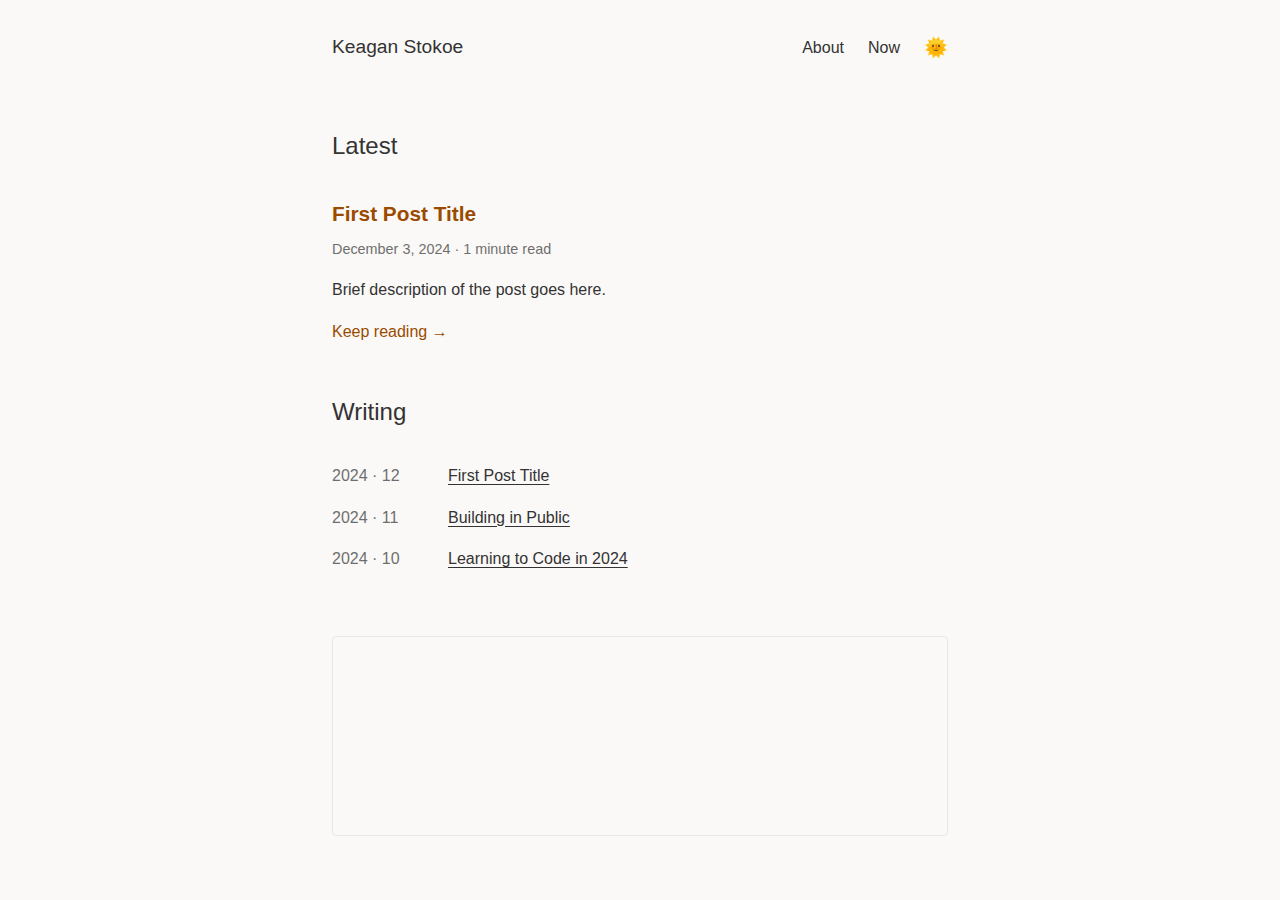
==== index.html @ 036b7d50 "Initial commit: Personal website with dark mode" ====
<!DOCTYPE html>
<html lang="en">
<head>
    <meta charset="UTF-8">
    <meta name="viewport" content="width=device-width, initial-scale=1.0">
    <title>Keagan Stokoe</title>
    <link rel="stylesheet" href="styles.css">
    <script src="theme.js"></script>
</head>
<body>
    <nav>
        <div class="name">Keagan Stokoe</div>
        <div class="nav-links">
            <a href="#about">About</a>
            <a href="#now">Now</a>
            <button class="theme-toggle">🌞</button>
        </div>
    </nav>

    <main>
        <section class="latest">
            <h2>Latest</h2>
            <div class="post-preview">
                <h3><a href="posts/first-post.html">First Post Title</a></h3>
                <div class="post-meta">December 3, 2024 · 1 minute read</div>
                <p>Brief description of the post goes here.</p>
                <a href="posts/first-post.html" class="keep-reading">Keep reading →</a>
            </div>
        </section>

        <section class="writing">
            <h2>Writing</h2>
            <div class="post-list">
                <div class="post-item">
                    <span class="post-date">2024 · 12</span>
                    <a href="posts/first-post.html">First Post Title</a>
                </div>
                <div class="post-item">
                    <span class="post-date">2024 · 11</span>
                    <a href="posts/building-in-public.html">Building in Public</a>
                </div>
                <div class="post-item">
                    <span class="post-date">2024 · 10</span>
                    <a href="posts/learning-to-code.html">Learning to Code in 2024</a>
                </div>
            </div>
        </section>

        <section class="newsletter" style="margin-top: 4rem;">
            <iframe 
                src="https://embeds.beehiiv.com/e0d852ea-4c2e-4827-8b15-ddd411621e42" 
                data-test-id="beehiiv-embed" 
                width="100%" 
                height="200" 
                frameborder="0" 
                scrolling="no" 
                style="border-radius: 4px; border: 1px solid #e5e7eb; margin: 0; background-color: transparent;">
            </iframe>
        </section>
    </main>
</body>
</html>
---- styles.css ----
:root {
    --text-color: #333;
    --bg-color: #faf9f7;
    --link-color: #9B4B00;
    --border-color: #e5e7eb;
}

@media (prefers-color-scheme: dark) {
    :root {
        --text-color: #e5e7eb;
        --bg-color: #1a1a1a;
        --link-color: #c97840;
        --border-color: #2d2d2d;
    }
}

[data-theme="dark"] {
    --text-color: #e5e7eb;
    --bg-color: #1a1a1a;
    --link-color: #c97840;
    --border-color: #2d2d2d;
}

* {
    margin: 0;
    padding: 0;
    box-sizing: border-box;
}

body {
    font-family: -apple-system, BlinkMacSystemFont, "Segoe UI", Roboto, Helvetica, Arial, sans-serif;
    line-height: 1.6;
    color: var(--text-color);
    background-color: var(--bg-color);
    max-width: 680px;
    margin: 0 auto;
    padding: 2rem;
}

nav {
    display: flex;
    justify-content: space-between;
    align-items: center;
    margin-bottom: 4rem;
}

.name {
    font-size: 1.2rem;
    font-weight: 500;
}

.nav-links {
    display: flex;
    gap: 1.5rem;
    align-items: center;
}

.nav-links a {
    color: var(--text-color);
    text-decoration: none;
}

.nav-links a:hover {
    text-decoration: underline;
}

.theme-toggle {
    background: none;
    border: none;
    cursor: pointer;
    font-size: 1.2rem;
    padding: 0;
    transition: transform 0.3s ease;
}

.theme-toggle:hover {
    transform: rotate(15deg);
}

h2 {
    font-size: 1.5rem;
    margin-bottom: 2rem;
    font-weight: 500;
}

.post-preview {
    margin-bottom: 3rem;
}

.post-preview h3 {
    font-size: 1.3rem;
    margin-bottom: 0.5rem;
}

.post-meta {
    color: var(--text-color);
    opacity: 0.7;
    font-size: 0.9rem;
    margin-bottom: 1rem;
}

a {
    color: var(--link-color);
    text-decoration: none;
}

a:hover {
    text-decoration: underline;
}

.keep-reading {
    display: inline-block;
    margin-top: 1rem;
}

.post-list {
    display: flex;
    flex-direction: column;
    gap: 1rem;
}

.post-item {
    display: flex;
    gap: 1rem;
}

.post-date {
    color: var(--text-color);
    opacity: 0.7;
    min-width: 100px;
}

.post-list a {
    color: var(--text-color);
    text-decoration: underline;
    text-underline-offset: 3px;
}

.post-list a:hover {
    color: var(--link-color);
}
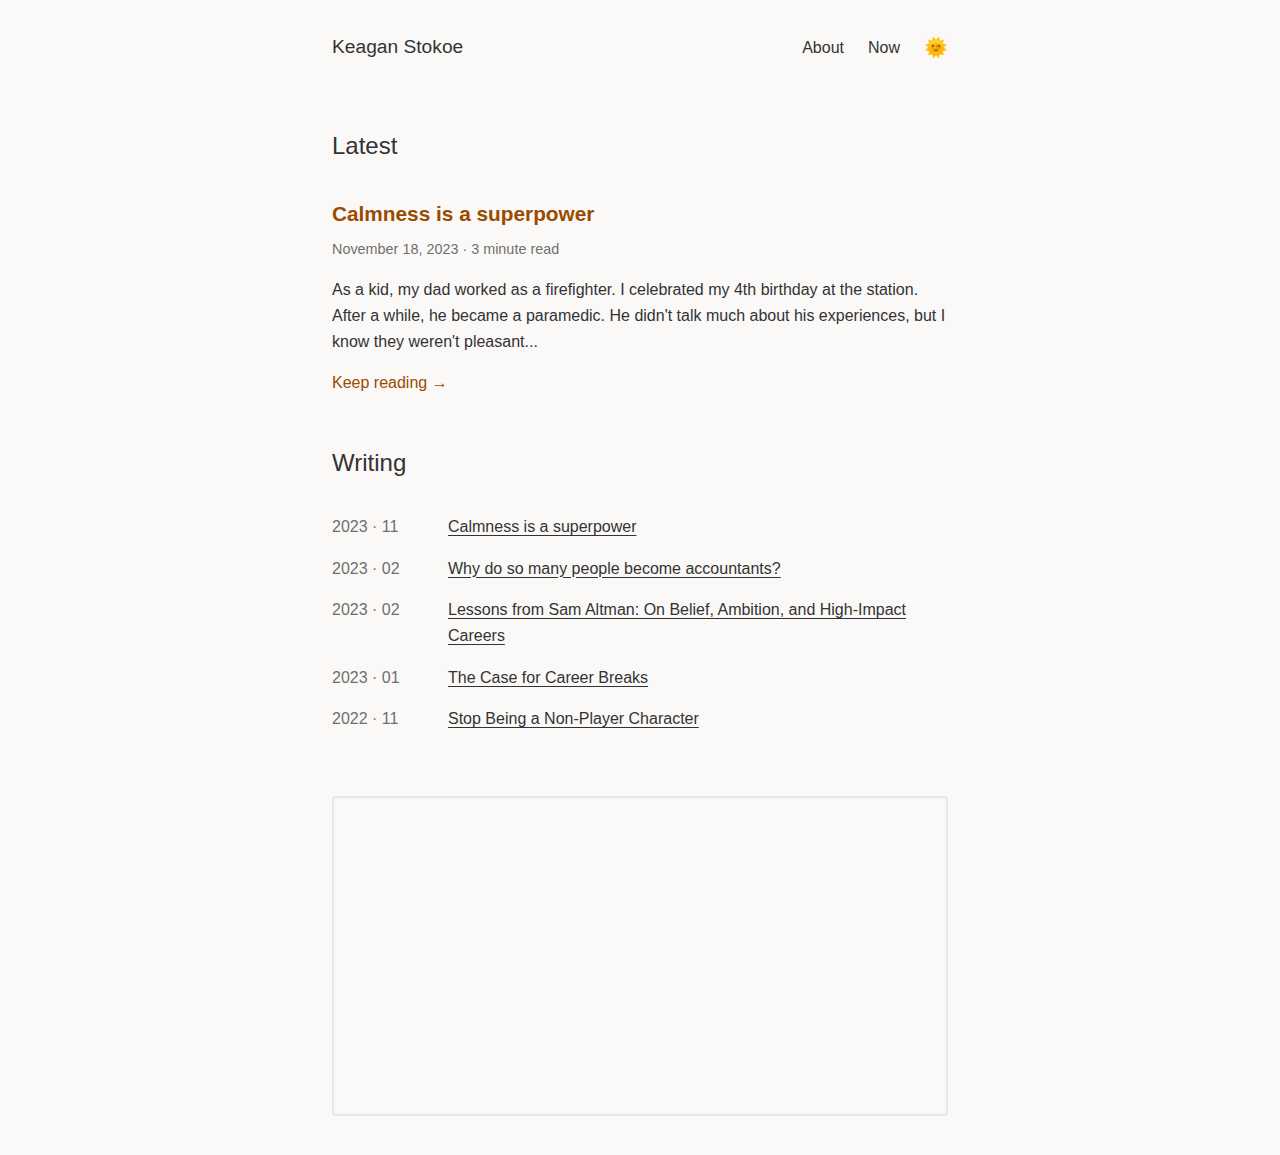
==== commit 813c5e95: "add posts" ====
--- a/index.html
+++ b/index.html
@@ -21,10 +21,10 @@
         <section class="latest">
             <h2>Latest</h2>
             <div class="post-preview">
-                <h3><a href="posts/first-post.html">First Post Title</a></h3>
-                <div class="post-meta">December 3, 2024 · 1 minute read</div>
-                <p>Brief description of the post goes here.</p>
-                <a href="posts/first-post.html" class="keep-reading">Keep reading →</a>
+                <h3><a href="posts/calmness-is-a-superpower.html">Calmness is a superpower</a></h3>
+                <div class="post-meta">November 18, 2023 · 3 minute read</div>
+                <p>As a kid, my dad worked as a firefighter. I celebrated my 4th birthday at the station. After a while, he became a paramedic. He didn't talk much about his experiences, but I know they weren't pleasant...</p>
+                <a href="posts/calmness-is-a-superpower.html" class="keep-reading">Keep reading →</a>
             </div>
         </section>
 
@@ -32,16 +32,24 @@
             <h2>Writing</h2>
             <div class="post-list">
                 <div class="post-item">
-                    <span class="post-date">2024 · 12</span>
-                    <a href="posts/first-post.html">First Post Title</a>
+                    <span class="post-date">2023 · 11</span>
+                    <a href="posts/calmness-is-a-superpower.html">Calmness is a superpower</a>
                 </div>
                 <div class="post-item">
-                    <span class="post-date">2024 · 11</span>
-                    <a href="posts/building-in-public.html">Building in Public</a>
+                    <span class="post-date">2023 · 02</span>
+                    <a href="posts/why-are-there-so-many-accountants.html">Why do so many people become accountants?</a>
                 </div>
                 <div class="post-item">
-                    <span class="post-date">2024 · 10</span>
-                    <a href="posts/learning-to-code.html">Learning to Code in 2024</a>
+                    <span class="post-date">2023 · 02</span>
+                    <a href="posts/lessons-from-sam-altman.html">Lessons from Sam Altman: On Belief, Ambition, and High-Impact Careers</a>
+                </div>
+                <div class="post-item">
+                    <span class="post-date">2023 · 01</span>
+                    <a href="posts/the-case-for-career-breaks.html">The Case for Career Breaks</a>
+                </div>
+                <div class="post-item">
+                    <span class="post-date">2022 · 11</span>
+                    <a href="posts/stop-being-an-npc.html">Stop Being a Non-Player Character</a>
                 </div>
             </div>
         </section>
@@ -51,10 +59,10 @@
                 src="https://embeds.beehiiv.com/e0d852ea-4c2e-4827-8b15-ddd411621e42" 
                 data-test-id="beehiiv-embed" 
                 width="100%" 
-                height="200" 
+                height="320" 
                 frameborder="0" 
                 scrolling="no" 
-                style="border-radius: 4px; border: 1px solid #e5e7eb; margin: 0; background-color: transparent;">
+                style="border-radius: 4px; border: 2px solid #e5e7eb; margin: 0; background-color: transparent;">
             </iframe>
         </section>
     </main>
